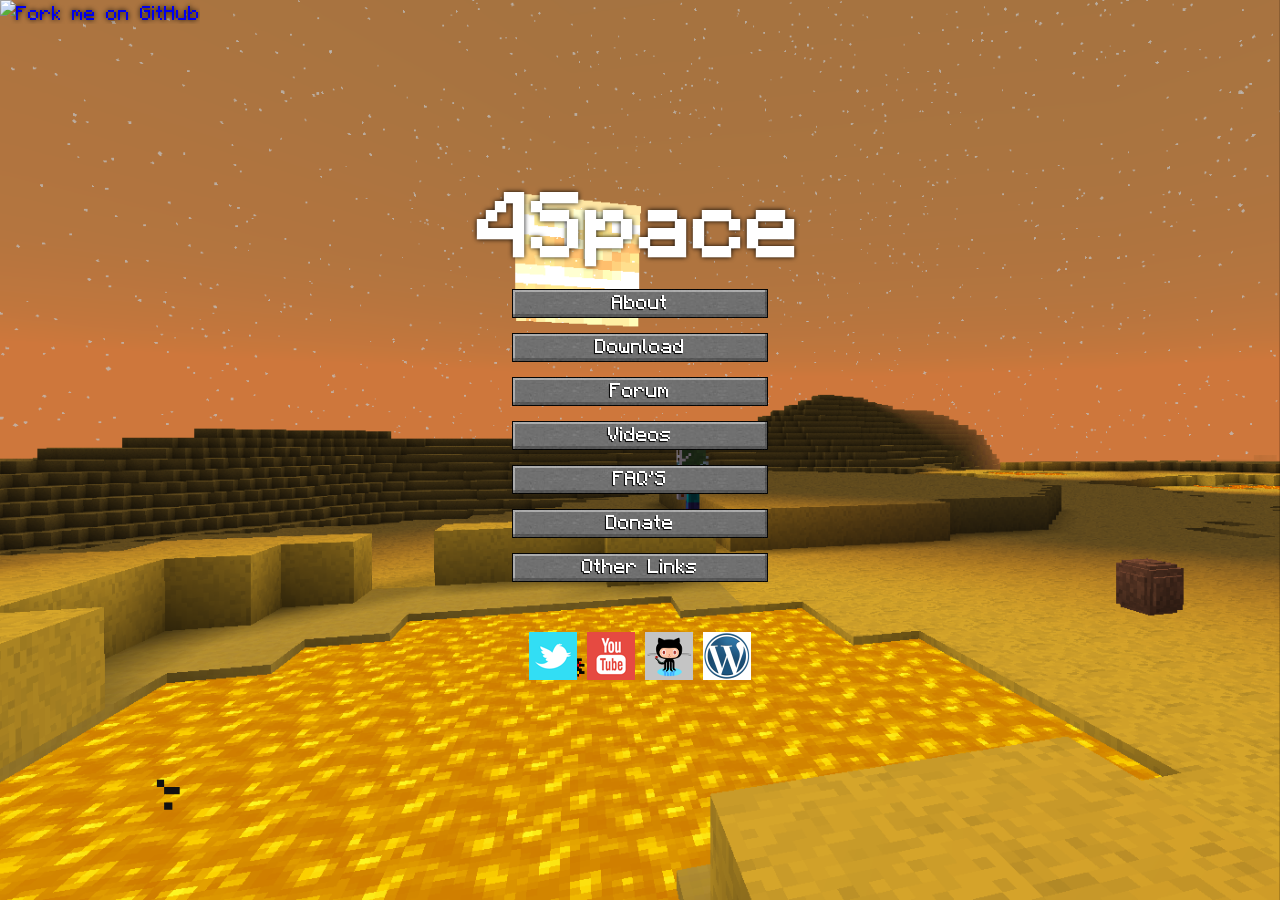
==== 4Space/index.html @ 10feaa93 "Updates." ====
<!DOCTYLE html>
<html lang="en">
	<head>
		<meta charset="utf-8">
		
		<title>4Space Splash Site</title>
		
		<meta name="description" content="4Space is a glacticraft addon that adds all of the remaining planets to the minecraft solar system, and more.">
		<meta name="keywords" content="4Space, Minecraft, Mattparks, Open, Source, Free, Planets, All, WIP">
		
		<link rel="shortcut icon" type="img/png" href="img/icon.png">
		<link href="depend/normalize.min.css" rel="stylesheet">
		
		<link href="style.css" rel="stylesheet">		
	</head>

	<body>
		<div class="content" id="content">
			<div class="wrapper-for-centering">
				<h1 class="logo">4Space</h1>
				
				<nav id="menu">
				
					<!-- Main Button Menu -->
					<div id="index">
						<a href="#about">About</a>
						<a href="#download">Download</a>
						<a href="http://mattparks.proboards.com/">Forum</a>		
						<a href="#videos">Videos</a>
						<a href="#faq">FAQ'S</a>
						<a href="#donate">Donate</a>
						<a href="#other">Other Links</a>	
					</div>
					
					<!-- About -->
					<div id="about">
						<p>Want to explore many planets, asteroids and moons? Want to blast off with many new rockets, craft new armors, mine new ores and build with many new blocks? 4-Space includes all of the planets in our solar systems even some moons! So what are you waiting for? The solar system isn’t going to explore itself!</p>
						
						<ul>
							<div align="left">
								<li>Adds more planets to Galacticraft.</li>
								<li>Adds new ores, decoration blocks, tools, armor and some scary mobs!</li>
								<li>SMP multiplier support.</li>
								<li>Full compatibility with other mods like ICBM and Big Reactors.</li>
								<li>Multiple language support!</li>
								<li>Open source code!!</li>
							</div>
						</ul>
						
						<a href="#" class="back">Back</a>
					</div>
					
					<!-- Downloads -->
					<div id="download">
						<a href="http://adf.ly/7973672/4space-17-408">4.0.8 1.7</a>

						<br>
						
						<a href="http://ci.micdoodle8.com/">Galacticraft</a>

						<a href="https://github.com/4-Space/4-Space-1.7/wiki/Client-Install">Client Install</a>
						<a href="https://github.com/4-Space/4-Space-1.7/wiki/Server-Install">Server Install</a>
						
						<a href="#" class="back">Back</a>
					</div>	
					
					<!-- Videos -->
					<div id="videos">
						<div class="thumbs">
							<a href="https://www.youtube.com/watch?v=Y18JIH0ia2M&list=PL9QA321JJu5iZ4hpAbk1zi2PyIKbxT3eA">
								<img src="img/video_thumbnails/jaru.jpg" height="140px">
							</a>
							<a href="https://www.youtube.com/watch?v=WKVHc0VQrFg&list=UU5TsIvARypDvHN-UZIBwNNg">
								<img src="img/video_thumbnails/decaxon.jpg" height="140px">
							</a>
							<a href="https://www.youtube.com/watch?v=dVBm4qcyWSg&list=UU9urardDd8fGDnUU0R7eKkQ">
								<img src="img/video_thumbnails/gource.jpg" height="140px">
							</a>
						</div>	
						
						<a href="#" class="back">Back</a>
					</div>	
					
					<!-- FAQ's -->
					<div id="faq">
						<p><b>Q: </b>Where do I submit my bugs?:</p>
						<blockquote><b>A: </b>You should make a account on our site <a href="http://mattparks.proboards.com/">here</a> and submit the bug under the Bug Reports SubForum. Please make sure to review the bug reporting guidelines on the subforum before posting your bug report, and do not report duplicate bugs.</blockquote>
						
						<p><b>Q: </b>Can I add this mod to a mod pack?:</p>
						<blockquote><b>A: </b>Yes, as long as credit is given to the original content creator, MattParks5855, as well as a link to this website: mattparks5855.com</blockquote>

						<p><b>Q: </b>Why am I missing planets and moons?:</p>
						<blockquote><b>A: </b>Not all the planets and moons have been rolled out yet. I am designing them to be fully functional before I release them, so it takes a long time.</blockquote>				</content>		

						<p><b>Q: </b>How do I help develop 4Space?:</p>
						<blockquote><b>A: </b>If you want to help with coding please read <a href="https://github.com/4-Space/4-Space-1.7/wiki/Development-Setup">this</a> article. If you are looking to fix textures or tanslations download the source code fomr <a href="https://github.com/4-Space/4-Space">here</a> and submit a pull request to the Github.</blockquote>				</content>		

						<a href="#" class="back">Back</a>
					</div>
					
					<!-- Donate -->
					<div id="donate">
						<a href="http://www.patreon.com/mattparks">Patreon</a>
						<p><br>Cameron Hodges<br>EnderSpace</p>
						
						<a href="#" class="back">Back</a>
					</div>
			  
					<!-- Other Links -->
					<div id="other">
						<a href="http://pixelpapercraft.com/papercraft/531723ed16d4cf6e1d00005b/venusian-villager-galacticraft-add-on">Venusian Villager</a>
						<a href="http://pixelpapercraft.com/papercraft/531a4f7fa14c15367c000018/mini-venusian-villager">Mini Venusian Villager</a>
						<a href="https://github.com/4-Space/4-Space/wiki">Github Wiki</a>
					
						<a href="#" class="back">Back</a>
					</div>
				</nav>		

				<!-- Media Icons -->
				<footer>
					<a href="https://twitter.com/mattparks5855" class="twitter"></a>
					<a href="http://www.youtube.com/user/mattparks5855" class="youtube"></a>
					<a href="https://github.com/4-Space/4-Space" class="github"></a>
					<a href="https://matthewa5855.wordpress.com/" class="wordpress"></a>
				</footer>
			</div>
			
			<!-- Top Github Banner -->
			<a href="https://github.com/4-Space/4-Space"><img style="position: absolute; top: 0; left: 0; border: 0;" src="https://camo.githubusercontent.com/c6625ac1f3ee0a12250227cf83ce904423abf351/68747470733a2f2f73332e616d617a6f6e6177732e636f6d2f6769746875622f726962626f6e732f666f726b6d655f6c6566745f677261795f3664366436642e706e67" alt="Fork me on GitHub" data-canonical-src="https://s3.amazonaws.com/github/ribbons/forkme_left_gray_6d6d6d.png"></a>
		</div>
		
		<div class="background" id="background"></div>

		<script src="depend/jquery.min.js"></script>
		<script src="main.js"></script>
	</body>
</html>
---- 4Space/style.css ----
@font-face {
  font-family: Minecraftia;
  src: url(depend/Minecraftia.ttf);
}

* {
  -moz-box-sizing: border-box; -webkit-box-sizing: border-box; box-sizing: border-box;
} 

html, body {
  width: 100%;
  height: 100%;
  color: #FFFFFF;
  font-family: Minecraftia;
  text-shadow: 0 0 5px black;
}

body {
  text-align: center;
  background-color: black;
}

.logo {
  margin: 0;
  font-family: Minecraftia;
  font-size: 72px;
  color: white;
  text-shadow: 0 0 5px black;
}

.background {
  background: url(img/backgrounds/1.jpg) 0 0 no-repeat;
  background-size: cover;
  position: fixed;
  top: 0; bottom: 0; left: 0; right: 0;
  z-index: -1;
}

.content {
  width: 650px;
  height: 100%;
  margin: 0 auto;
  display: table;
  overflow: hidden;
}

.wrapper-for-centering {
  display: table-cell;
  vertical-align: middle;
}

.player {
  position: absolute;
  top: 5px;
  left: 5px;
  font-size: 10px;
  line-height: 20px;
  color: white;
  text-shadow: -1px 1px 1px black;

  display: none;
}

.player-btn {
  cursor: pointer;
  display: inline-block;
  width: 20px;
  height: 20px;
}

.player-btn:before {
  font-weight: bold;
  content: "▶";
}

.player-btn.playing:before { 
	content: "||"; 
}

.player-title {
  color: white;
  text-decoration: none;
}

nav > div { 
	display: none;
}

nav > div > a {
  display: block;
  margin: 15px auto;
  width: 256px;
  height: 29px;

  background: url(img/buttons/button.jpg) no-repeat;
  text-decoration: none;
  color: white;
  text-shadow: -1px 1px 1px black;
}

nav > div > a:hover { 
	background-image: url(img/buttons/button_hover.jpg); 
}

nav a.back { 
	margin-top: 60px; 
}

nav .thumbs a { 
	display: inline-block; 
}

footer {
  margin-top: 50px;
  margin-bottom: 50px;
}

footer a {
  display: inline-block;
  width: 48px;
  height: 48px;
}

footer a {
  filter: grayscale(100%);
  filter: url(grayscale.svg#grayscale);
  filter: gray;
}

footer a:hover { 
	filter: none; 
}

.twitter {
	background-image: url(img/buttons/tw.png); 
}

.youtube { 
	background-image: url(img/buttons/yt.png); 
}

.reddit { 
	background-image: url(img/buttons/ri.png); 
}

.github  { 
	background-image: url(img/buttons/gh.png); 
}

.wordpress { 
	background-image: url(img/buttons/wp.png); 
}
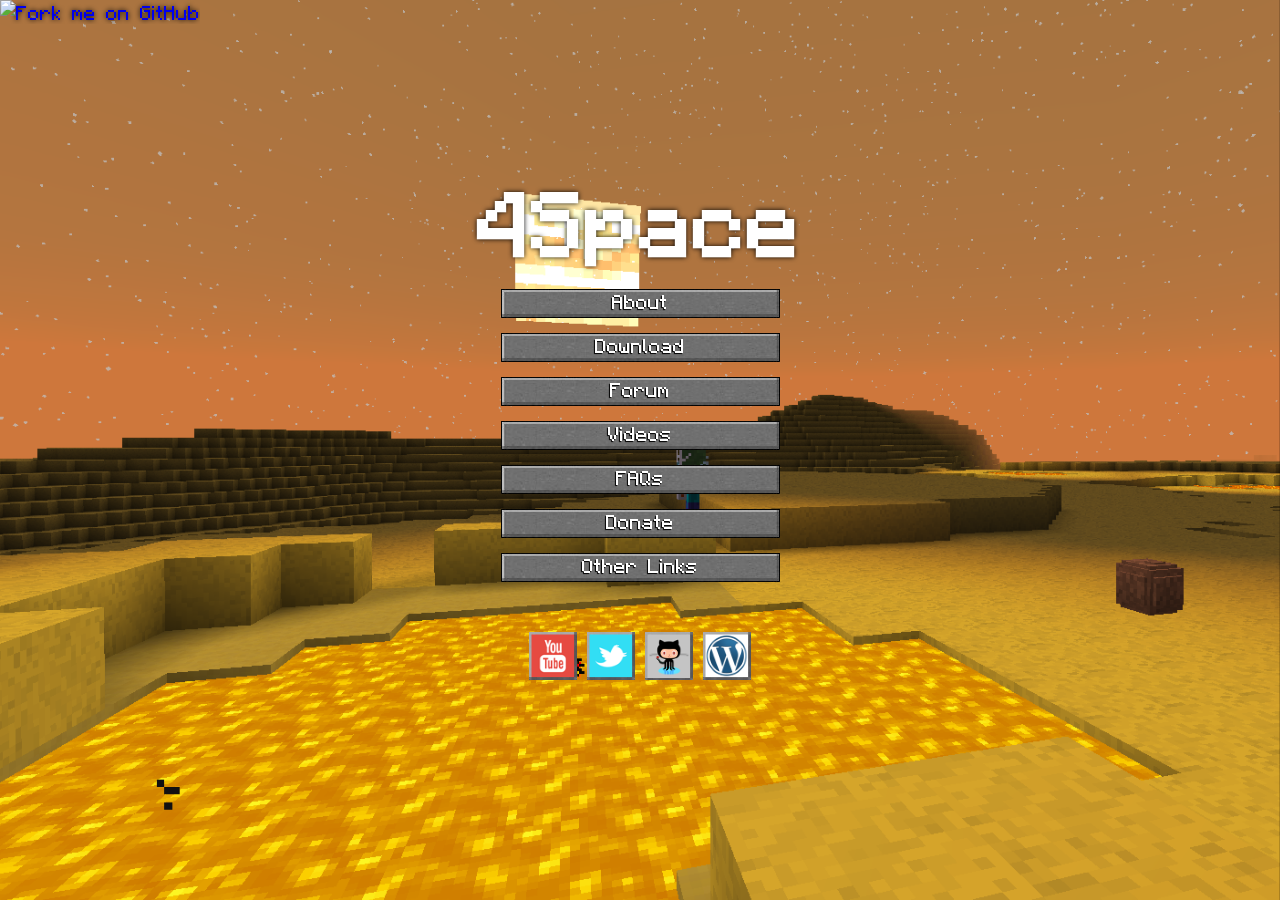
==== commit dd10c520: "Updates" ====
--- a/4Space/index.html
+++ b/4Space/index.html
@@ -27,14 +27,14 @@
 						<a href="#download">Download</a>
 						<a href="http://mattparks.proboards.com/">Forum</a>		
 						<a href="#videos">Videos</a>
-						<a href="#faq">FAQ'S</a>
+						<a href="#faq">FAQs</a>
 						<a href="#donate">Donate</a>
 						<a href="#other">Other Links</a>	
 					</div>
 					
 					<!-- About -->
 					<div id="about">
-						<p>Want to explore many planets, asteroids and moons? Want to blast off with many new rockets, craft new armors, mine new ores and build with many new blocks? 4-Space includes all of the planets in our solar systems even some moons! So what are you waiting for? The solar system isn’t going to explore itself!</p>
+						<p>Want to explore many planets, asteroids and moons? Want to blast off with many new rockets, craft new armors, mine new ores and build with many new blocks? 4-Space includes all of the planets in our solar systems, and even some moons! So what are you waiting for? The solar system isn’t going to explore itself!</p>
 						
 						<ul>
 							<div align="left">
@@ -52,7 +52,10 @@
 					
 					<!-- Downloads -->
 					<div id="download">
-						<a href="http://adf.ly/7973672/4space-17-408">4.0.8 1.7</a>
+						<a href="http://adf.ly/7973672/4space-17-411">4.1.1 | 1.7 | 1/1/15</a>
+						<a href="http://adf.ly/7973672/4space-17-410">4.1.0 | 1.7 | 14/24/14</a>
+						<a href="http://adf.ly/7973672/4space-17-409">4.0.9 | 1.7 | 12/17/14</a>
+						<a href="http://adf.ly/7973672/4space-17-408">4.0.8 | 1.7 | 12/14/14</a>
 
 						<br>
 						
@@ -83,17 +86,17 @@
 					
 					<!-- FAQ's -->
 					<div id="faq">
-						<p><b>Q: </b>Where do I submit my bugs?:</p>
-						<blockquote><b>A: </b>You should make a account on our site <a href="http://mattparks.proboards.com/">here</a> and submit the bug under the Bug Reports SubForum. Please make sure to review the bug reporting guidelines on the subforum before posting your bug report, and do not report duplicate bugs.</blockquote>
+						<p><b>Q </b>Where do I submit my bugs?:</p>
+						<blockquote><b>A </b>You should make an account on our site <a href="http://mattparks.proboards.com/">here</a> and submit the bug under the Bug Reports SubForum. Please make sure to review the bug reporting guidelines on the subforum before posting your bug report, and do not report duplicate bugs.</blockquote>
 						
-						<p><b>Q: </b>Can I add this mod to a mod pack?:</p>
-						<blockquote><b>A: </b>Yes, as long as credit is given to the original content creator, MattParks5855, as well as a link to this website: mattparks5855.com</blockquote>
+						<p><b>Q </b>Can I add this mod to a mod pack?:</p>
+						<blockquote><b>A </b>Yes, as long as credit is given to the original content creator, MattParks5855, as well as a link to this website: mattparks5855.com</blockquote>
 
-						<p><b>Q: </b>Why am I missing planets and moons?:</p>
-						<blockquote><b>A: </b>Not all the planets and moons have been rolled out yet. I am designing them to be fully functional before I release them, so it takes a long time.</blockquote>				</content>		
+						<p><b>Q </b>Why am I missing planets and moons?:</p>
+						<blockquote><b>A </b>Not all the planets and moons have been rolled out yet. I am designing them to be fully functional before I release them, so it takes a long time.</blockquote>				</content>		
 
-						<p><b>Q: </b>How do I help develop 4Space?:</p>
-						<blockquote><b>A: </b>If you want to help with coding please read <a href="https://github.com/4-Space/4-Space-1.7/wiki/Development-Setup">this</a> article. If you are looking to fix textures or tanslations download the source code fomr <a href="https://github.com/4-Space/4-Space">here</a> and submit a pull request to the Github.</blockquote>				</content>		
+						<p><b>Q </b>How do I help develop 4Space?:</p>
+						<blockquote><b>A </b>If you want to help with coding please read <a href="https://github.com/4-Space/4-Space-1.7/wiki/Development-Setup">this</a> article. If you are looking to fix textures or tanslations download the source code forum <a href="https://github.com/4-Space/4-Space">here</a> and submit a pull request to the Github.</blockquote>				</content>		
 
 						<a href="#" class="back">Back</a>
 					</div>
@@ -118,8 +121,8 @@
 
 				<!-- Media Icons -->
 				<footer>
+					<a href="http://www.youtube.com/user/mattparks5855" class="youtube"></a>
 					<a href="https://twitter.com/mattparks5855" class="twitter"></a>
-					<a href="http://www.youtube.com/user/mattparks5855" class="youtube"></a>
 					<a href="https://github.com/4-Space/4-Space" class="github"></a>
 					<a href="https://matthewa5855.wordpress.com/" class="wordpress"></a>
 				</footer>
--- a/4Space/style.css
+++ b/4Space/style.css
@@ -89,7 +89,7 @@
 nav > div > a {
   display: block;
   margin: 15px auto;
-  width: 256px;
+  width: 279px;
   height: 29px;
 
   background: url(img/buttons/button.jpg) no-repeat;
@@ -131,22 +131,22 @@
 	filter: none; 
 }
 
-.twitter {
+.twitter { 
+	filter: none; 
 	background-image: url(img/buttons/tw.png); 
 }
 
-.youtube { 
+.youtube {  
+	filter: none; 
 	background-image: url(img/buttons/yt.png); 
 }
 
-.reddit { 
-	background-image: url(img/buttons/ri.png); 
-}
-
-.github  { 
+.github  {  
+	filter: none; 
 	background-image: url(img/buttons/gh.png); 
 }
 
-.wordpress { 
+.wordpress {  
+	filter: none; 
 	background-image: url(img/buttons/wp.png); 
 }
